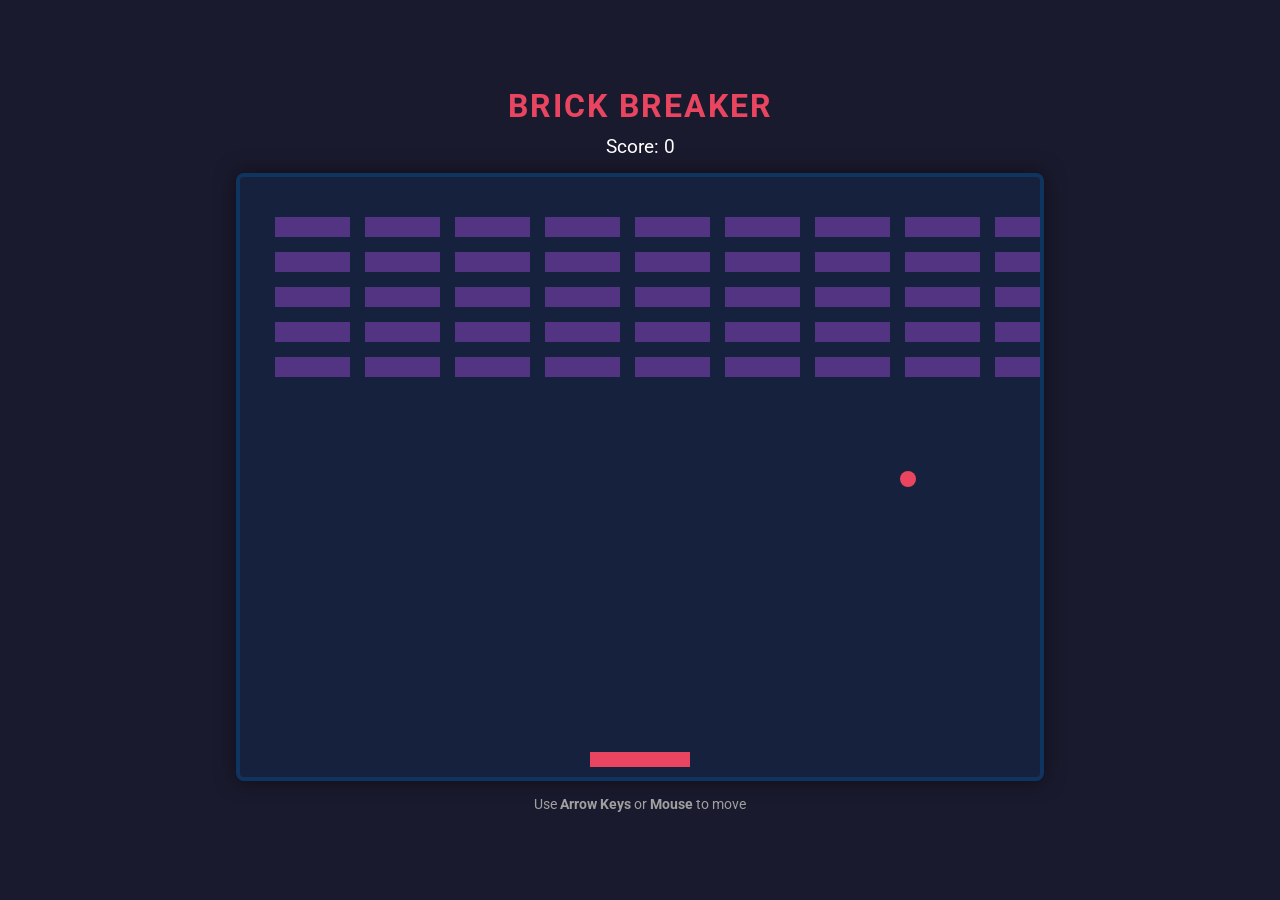
==== index.html @ 61e3d53c "feat: Brick Breakerゲームの初期実装を追加" ====
<!DOCTYPE html>
<html lang="ja">
<head>
    <meta charset="UTF-8">
    <meta name="viewport" content="width=device-width, initial-scale=1.0">
    <title>Brick Breaker</title>
    <link rel="stylesheet" href="style.css">
    <link href="https://fonts.googleapis.com/css2?family=Roboto:wght@400;700&display=swap" rel="stylesheet">
</head>
<body>
    <div class="game-container">
        <h1>Brick Breaker</h1>
        <div class="score-board">Score: <span id="score">0</span></div>
        <canvas id="gameCanvas" width="800" height="600"></canvas>
        <p class="controls">Use <strong>Arrow Keys</strong> or <strong>Mouse</strong> to move</p>
    </div>
    <script src="script.js"></script>
</body>
</html>
---- style.css ----
* {
    box-sizing: border-box;
    margin: 0;
    padding: 0;
}

body {
    background-color: #1a1a2e;
    color: #fff;
    font-family: 'Roboto', sans-serif;
    display: flex;
    justify-content: center;
    align-items: center;
    min-height: 100vh;
}

.game-container {
    text-align: center;
}

h1 {
    margin-bottom: 10px;
    font-weight: 700;
    text-transform: uppercase;
    letter-spacing: 2px;
    color: #e94560;
}

.score-board {
    font-size: 1.2rem;
    margin-bottom: 15px;
}

canvas {
    background: #16213e;
    border: 4px solid #0f3460;
    border-radius: 8px;
    box-shadow: 0 0 20px rgba(0, 0, 0, 0.5);
    display: block;
    margin: 0 auto;
    cursor: none; /* Hide cursor over canvas for better immersion */
}

.controls {
    margin-top: 15px;
    font-size: 0.9rem;
    color: #a0a0a0;
}
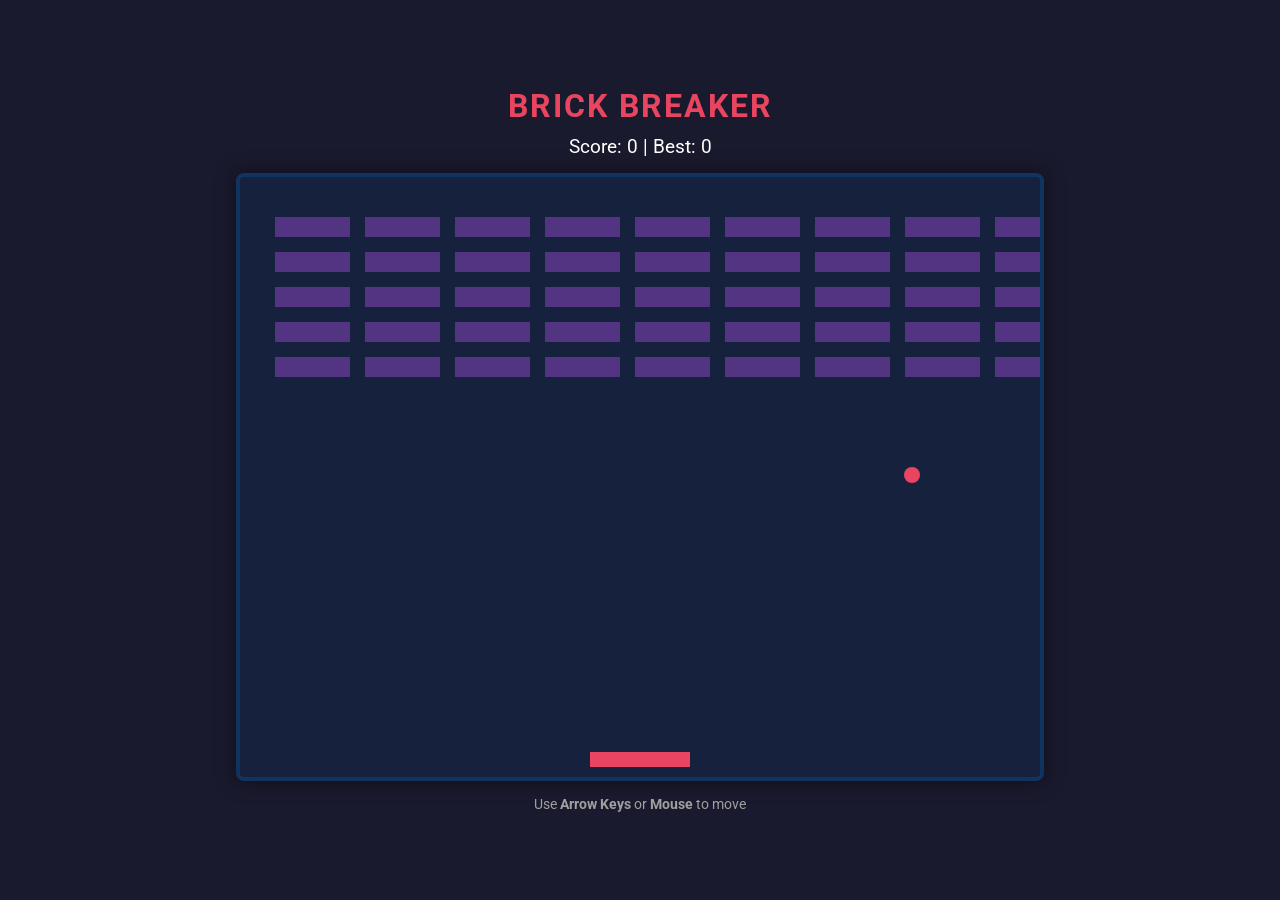
==== commit 2bb37a77: "feat: Add Brick Breaker game with Auth and High Score" ====
--- a/index.html
+++ b/index.html
@@ -1,5 +1,6 @@
 <!DOCTYPE html>
 <html lang="ja">
+
 <head>
     <meta charset="UTF-8">
     <meta name="viewport" content="width=device-width, initial-scale=1.0">
@@ -7,13 +8,15 @@
     <link rel="stylesheet" href="style.css">
     <link href="https://fonts.googleapis.com/css2?family=Roboto:wght@400;700&display=swap" rel="stylesheet">
 </head>
+
 <body>
     <div class="game-container">
         <h1>Brick Breaker</h1>
-        <div class="score-board">Score: <span id="score">0</span></div>
+        <div class="score-board">Score: <span id="score">0</span> | Best: <span id="highScore">0</span></div>
         <canvas id="gameCanvas" width="800" height="600"></canvas>
         <p class="controls">Use <strong>Arrow Keys</strong> or <strong>Mouse</strong> to move</p>
     </div>
     <script src="script.js"></script>
 </body>
-</html>
+
+</html>
--- a/style.css
+++ b/style.css
@@ -31,6 +31,86 @@
     margin-bottom: 15px;
 }
 
+/* Auth Page Styles */
+/* .auth-page { ... } */
+
+
+.auth-container {
+    background: rgba(22, 33, 62, 0.9);
+    padding: 40px;
+    border-radius: 12px;
+    box-shadow: 0 8px 32px 0 rgba(0, 0, 0, 0.5);
+    backdrop-filter: blur(4px);
+    width: 100%;
+    max-width: 400px;
+    border: 1px solid rgba(255, 255, 255, 0.1);
+    text-align: center;
+}
+
+.input-group {
+    margin-bottom: 20px;
+    text-align: left;
+}
+
+.input-group label {
+    display: block;
+    margin-bottom: 8px;
+    color: #a0a0a0;
+    font-size: 0.9rem;
+}
+
+.input-group input {
+    width: 100%;
+    padding: 12px;
+    border-radius: 6px;
+    border: 1px solid #0f3460;
+    background: #0f3460;
+    color: #fff;
+    font-size: 1rem;
+    transition: all 0.3s ease;
+}
+
+.input-group input:focus {
+    outline: none;
+    border-color: #e94560;
+    box-shadow: 0 0 8px rgba(233, 69, 96, 0.3);
+}
+
+.auth-btn {
+    width: 100%;
+    padding: 12px;
+    border: none;
+    border-radius: 6px;
+    background: #e94560;
+    color: #fff;
+    font-size: 1.1rem;
+    font-weight: bold;
+    cursor: pointer;
+    transition: background 0.3s ease;
+    margin-top: 10px;
+}
+
+.auth-btn:hover {
+    background: #c32d46;
+}
+
+.auth-link {
+    margin-top: 20px;
+    font-size: 0.9rem;
+    color: #a0a0a0;
+}
+
+.auth-link a {
+    color: #e94560;
+    text-decoration: none;
+    font-weight: bold;
+}
+
+.auth-link a:hover {
+    text-decoration: underline;
+}
+
+/* Existing styles... */
 canvas {
     background: #16213e;
     border: 4px solid #0f3460;
@@ -38,11 +118,12 @@
     box-shadow: 0 0 20px rgba(0, 0, 0, 0.5);
     display: block;
     margin: 0 auto;
-    cursor: none; /* Hide cursor over canvas for better immersion */
+    cursor: none;
+    /* Hide cursor over canvas for better immersion */
 }
 
 .controls {
     margin-top: 15px;
     font-size: 0.9rem;
     color: #a0a0a0;
-}
+}
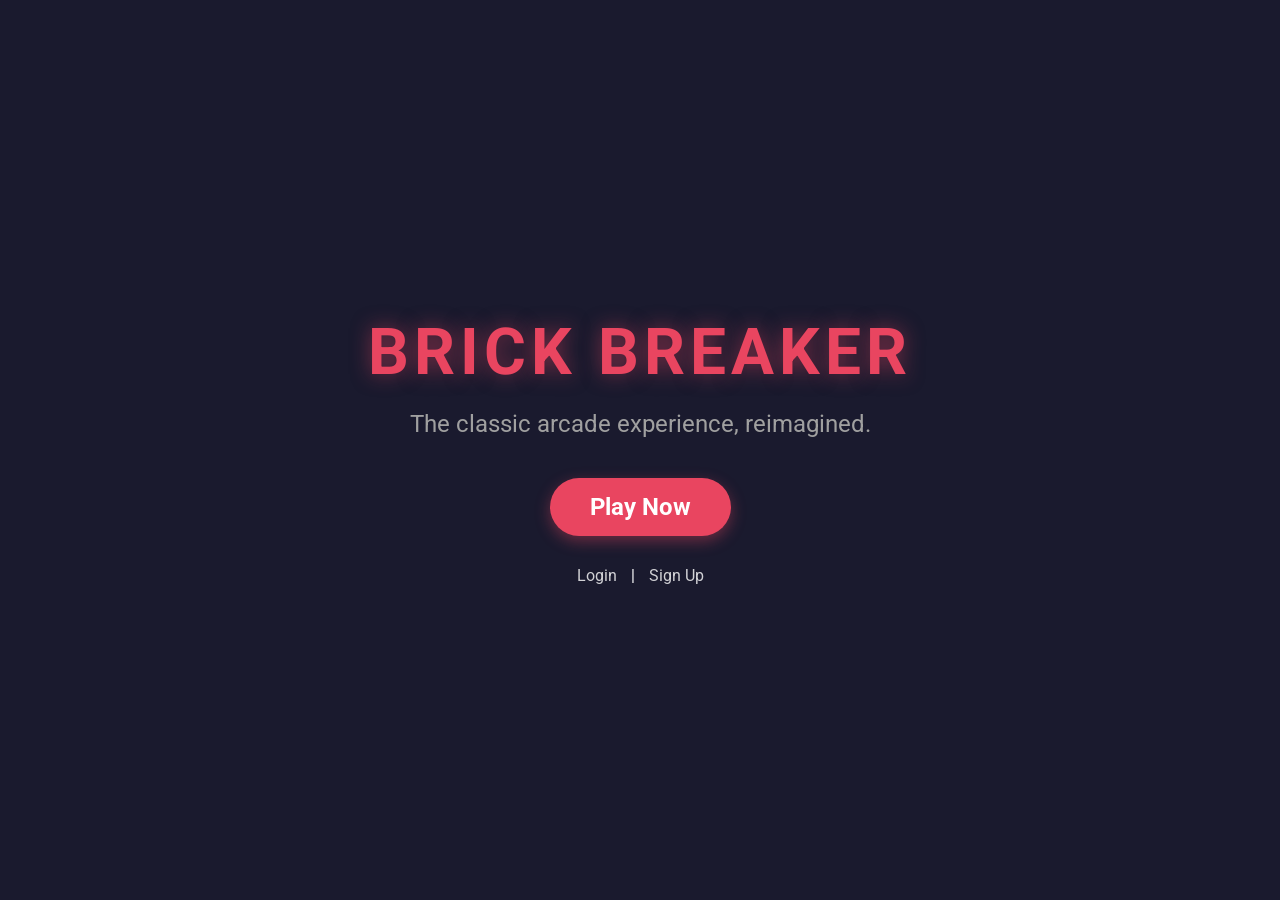
==== commit f38a1d2d: "refactor: Separate game page and add landing page" ====
--- a/index.html
+++ b/index.html
@@ -4,19 +4,85 @@
 <head>
     <meta charset="UTF-8">
     <meta name="viewport" content="width=device-width, initial-scale=1.0">
-    <title>Brick Breaker</title>
+    <title>Brick Breaker - Play Now!</title>
     <link rel="stylesheet" href="style.css">
     <link href="https://fonts.googleapis.com/css2?family=Roboto:wght@400;700&display=swap" rel="stylesheet">
+    <style>
+        .hero {
+            display: flex;
+            flex-direction: column;
+            justify-content: center;
+            align-items: center;
+            height: 100vh;
+            text-align: center;
+        }
+
+        .hero h1 {
+            font-size: 4rem;
+            margin-bottom: 20px;
+            color: #e94560;
+            text-transform: uppercase;
+            letter-spacing: 5px;
+            text-shadow: 0 0 20px rgba(233, 69, 96, 0.5);
+        }
+
+        .hero p {
+            font-size: 1.5rem;
+            margin-bottom: 40px;
+            color: #a0a0a0;
+        }
+
+        .cta-btn {
+            padding: 15px 40px;
+            font-size: 1.5rem;
+            font-weight: bold;
+            color: #fff;
+            background: #e94560;
+            border: none;
+            border-radius: 50px;
+            text-decoration: none;
+            transition: transform 0.2s, box-shadow 0.2s;
+            box-shadow: 0 5px 15px rgba(233, 69, 96, 0.4);
+        }
+
+        .cta-btn:hover {
+            transform: translateY(-3px);
+            box-shadow: 0 8px 20px rgba(233, 69, 96, 0.6);
+            background: #c32d46;
+        }
+
+        .auth-links {
+            margin-top: 30px;
+            font-size: 1rem;
+        }
+
+        .auth-links a {
+            color: #fff;
+            margin: 0 10px;
+            text-decoration: none;
+            opacity: 0.8;
+            transition: opacity 0.2s;
+        }
+
+        .auth-links a:hover {
+            opacity: 1;
+            text-decoration: underline;
+        }
+    </style>
 </head>
 
 <body>
-    <div class="game-container">
+    <div class="hero">
         <h1>Brick Breaker</h1>
-        <div class="score-board">Score: <span id="score">0</span> | Best: <span id="highScore">0</span></div>
-        <canvas id="gameCanvas" width="800" height="600"></canvas>
-        <p class="controls">Use <strong>Arrow Keys</strong> or <strong>Mouse</strong> to move</p>
+        <p>The classic arcade experience, reimagined.</p>
+        <a href="game.html" class="cta-btn">Play Now</a>
+
+        <div class="auth-links">
+            <a href="login.html">Login</a>
+            <span>|</span>
+            <a href="signup.html">Sign Up</a>
+        </div>
     </div>
-    <script src="script.js"></script>
 </body>
 
 </html>
